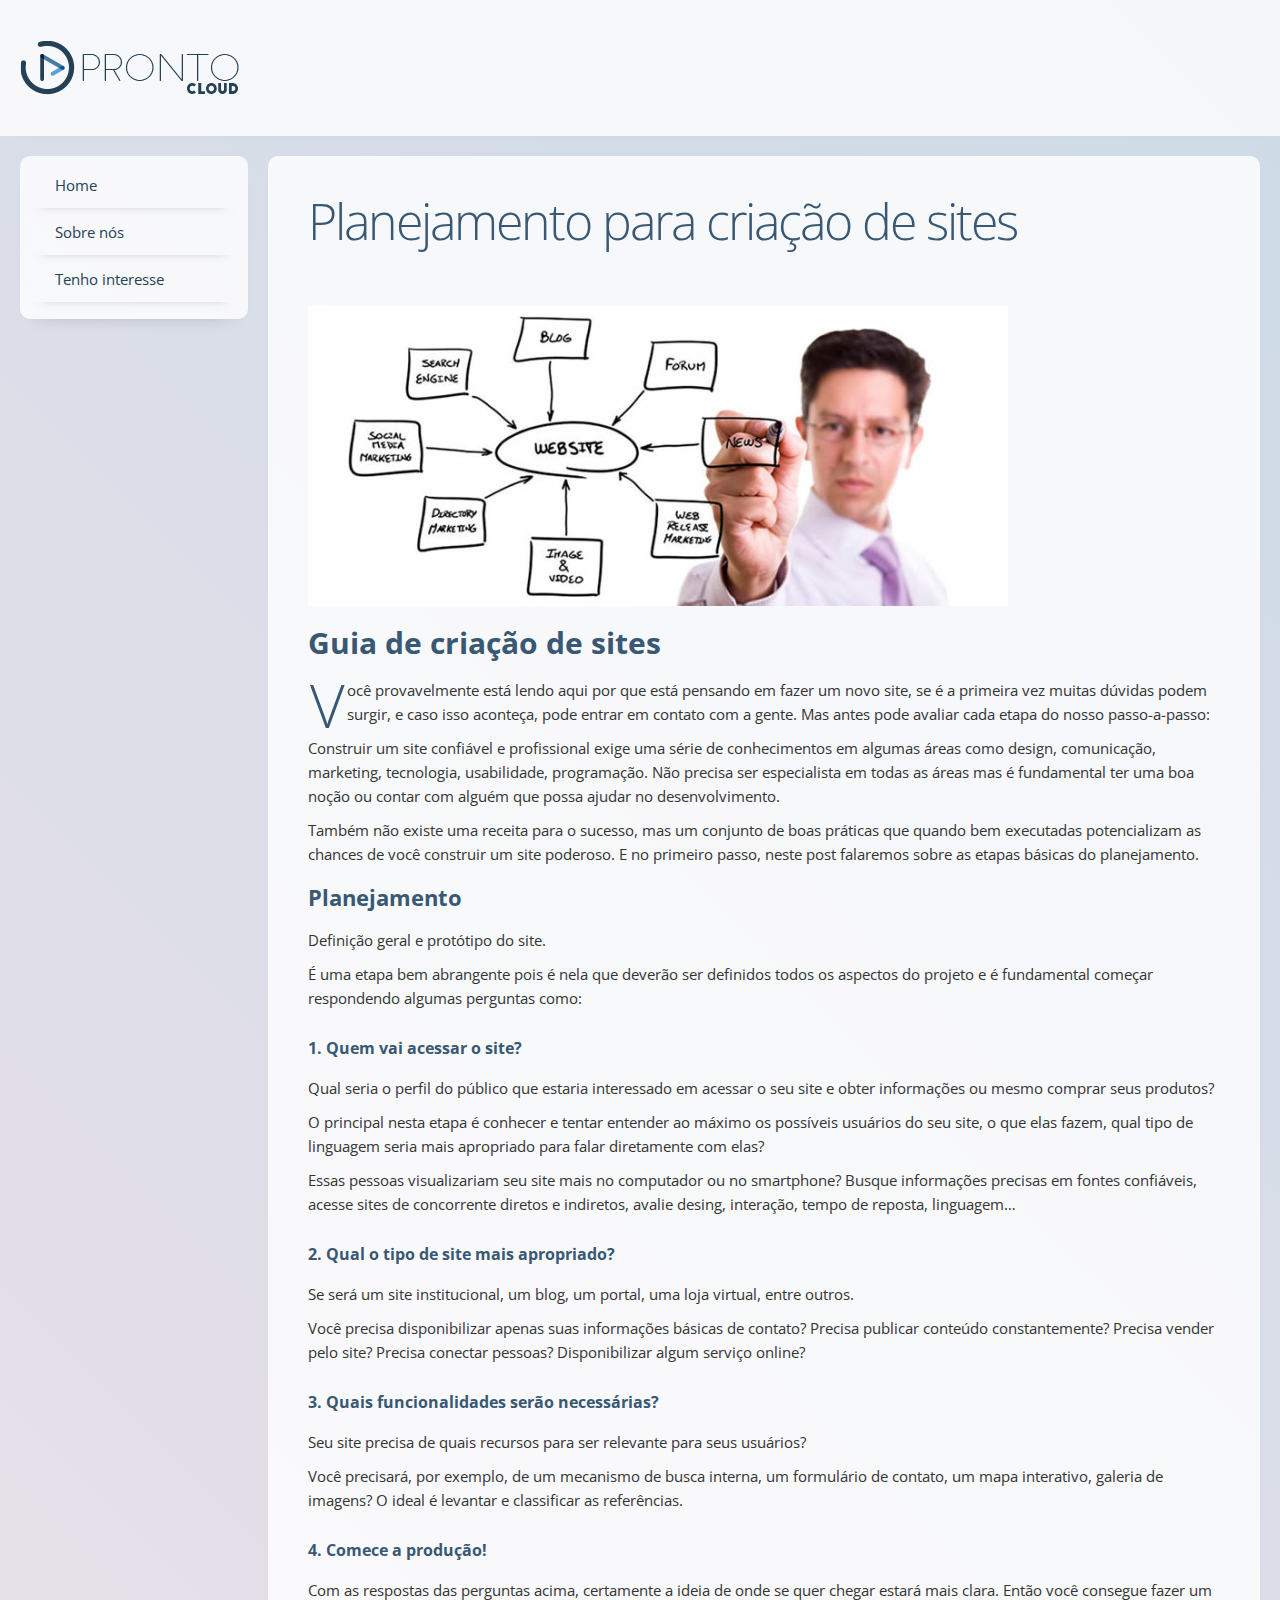
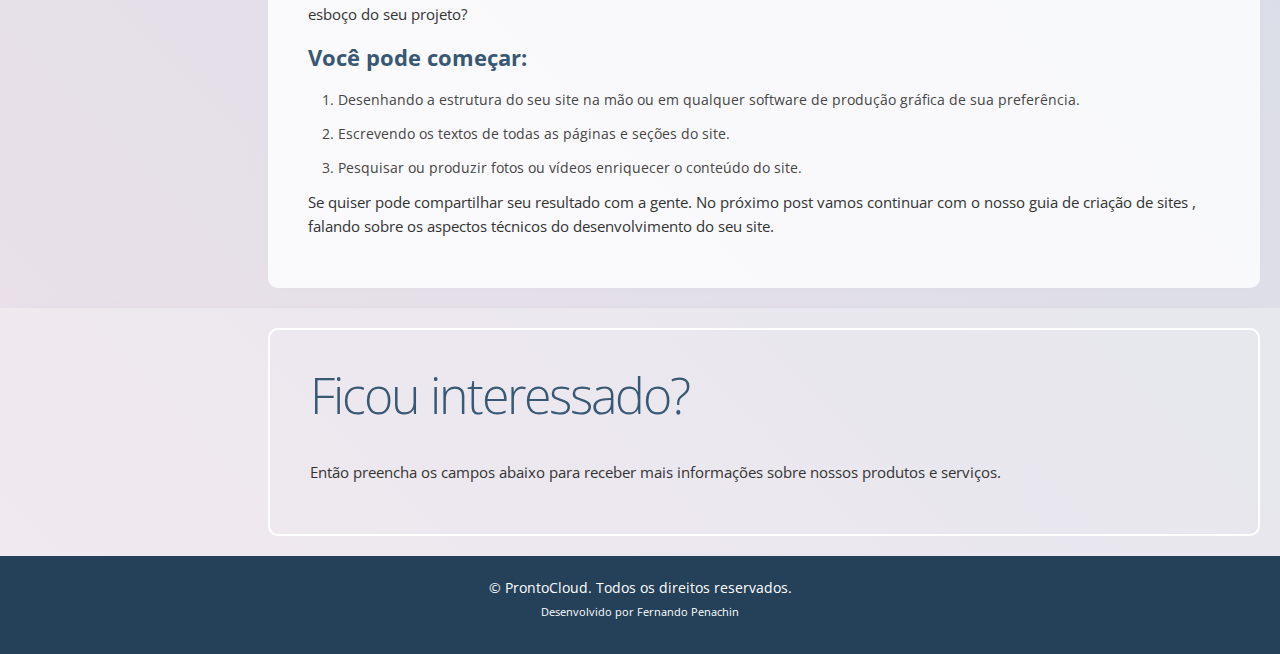
==== index.html @ b45b5a0e "ajustes solicitados e melhorias gerais" ====
<!DOCTYPE html>
<html lang="pt-br">
<head>
    <meta charset="UTF-8">
    <meta http-equiv="X-UA-Compatible" content="IE=edge">
    <meta name="viewport" content="width=device-width, initial-scale=1.0">
    <link rel="stylesheet" href="./css/reset.css">
    <link rel="stylesheet" href="./css/style.css">

    <!-- Google fonts -->

    <link rel="preconnect" href="https://fonts.googleapis.com">
    <link rel="preconnect" href="https://fonts.gstatic.com" crossorigin>
    <link href="https://fonts.googleapis.com/css2?family=Open+Sans:wght@300;400;700&display=swap" rel="stylesheet">
    
    <!-- icones -->
    <link rel="shortcut icon" href="./images/favicon.cc"> <!-- necessário ter 17x17 px-->
    <link rel="apple-touch-icon" href="./images/icon-touch-retina.png">
    <link rel="apple-touch-icon" href="./images/icon-touch-retina-iphone.png">
    <link rel="apple-touch-icon" href="./images/icon-touch-retina-ipad.png">
    
    <title>Prontocloud</title>
</head>
<body>
    <div class="main-container">
        <header>
            <div class="container">
                <img src="./images/prontocloud.png" alt="ProntoCloud">
            </div>
        </header>
        <section>
            <div class="container">
                <nav>
                    <ul>
                        <a href="#"><li>Home</li></a>
                        <a href="#"><li>Sobre nós</li></a>
                        <a href="#tenho-interesse"><li>Tenho interesse</li></a>
                    </ul>

                </nav>
                <article class="conteudo-principal">
                        <div class="container box-container">
                        <h1>Planejamen&shy;to para criação de sites</h1>

                        <img src="./images/web-design-planning-700x300.jpg" alt="Planejamento para criação de sites">


                        <h2>Guia de criação de sites</h2>

                        <p>Você provavelmente está lendo aqui por que está pensando em fazer um novo site, se é a primeira vez muitas dúvidas podem surgir, e caso isso aconteça, pode entrar em contato com a gente. Mas antes pode avaliar cada etapa do nosso passo-a-passo:</p>

                        <p>Construir um site confiável e profissional exige uma série de conhecimentos em algumas áreas como design, comunicação, marketing, tecnologia, usabilidade, programação. Não precisa ser especialista em todas as áreas mas é fundamental ter uma boa noção ou contar com alguém que possa ajudar no desenvolvimento.</p>

                        <p>Também não existe uma receita para o sucesso, mas um conjunto de boas práticas que quando bem executadas potencializam as chances de você construir um site poderoso. E no primeiro passo, neste post falaremos sobre as etapas básicas do planejamento.</p>

                        <h3>Planejamento</h3>

                        <p>Definição geral e protótipo do site.</p>

                        <p>É uma etapa bem abrangente pois é nela que deverão ser definidos todos os aspectos do projeto e é fundamental começar respondendo algumas perguntas como:</p>

                        <h4>1. Quem vai acessar o site?</h4>

                        <p>Qual seria o perfil do público que estaria interessado em acessar o seu site e obter informações ou mesmo comprar seus produtos?</p>

                        <p>O principal nesta etapa é conhecer e tentar entender ao máximo os possíveis usuários do seu site, o que elas fazem, qual tipo de linguagem seria mais apropriado para falar diretamente com elas?</p>

                        <p>Essas pessoas visualizariam seu site mais no computador ou no smartphone? Busque informações precisas em fontes confiáveis, acesse sites de concorrente diretos e indiretos, avalie desing, interação, tempo de reposta, linguagem…</p>

                        <h4>2. Qual o tipo de site mais apropriado?</h4>

                        <p>Se será um site institucional, um blog, um portal, uma loja virtual, entre outros.</p>

                        <p>Você precisa disponibilizar apenas suas informações básicas de contato? Precisa publicar conteúdo constantemente? Precisa vender pelo site? Precisa conectar pessoas? Disponibilizar algum serviço online?</p>

                        <h4>3. Quais funcionalidades serão necessárias?</h4>

                        <p>Seu site precisa de quais recursos para ser relevante para seus usuários?</p>

                        <p>Você precisará, por exemplo, de um mecanismo de busca interna, um formulário de contato, um mapa interativo, galeria de imagens? O ideal é levantar e classificar as referências.</p>

                        <h4>4. Comece a produção!</h4>

                        <p>Com as respostas das perguntas acima, certamente a ideia de onde se quer chegar estará mais clara. Então você consegue fazer um esboço do seu projeto?</p>

                        <h3>Você pode começar:</h3>

                        <ol>
                            <li>Desenhando a estrutura do seu site na mão ou em qualquer software de produção gráfica de sua preferência.</li>
                            <li>Escrevendo os textos de todas as páginas e seções do site.</li>
                            <li>Pesquisar ou produzir fotos ou vídeos enriquecer o conteúdo do site.</li>
                        </ol>

                        <p>Se quiser pode compartilhar seu resultado com a gente. No próximo post vamos continuar com o nosso guia de criação de sites , falando sobre os aspectos técnicos do desenvolvimento do seu site.</p>
                    </div>
                </article>
                <div class="clear"></div>
            </div>
        </section>
        <section id="tenho-interesse">
            <div class="container">
                <article class="form-box">
                    <h1>Ficou interessado?</h1>
                    <p>Então preencha os campos abaixo para receber mais informações sobre nossos produtos e serviços.</p>
                    
                    <div class="cognito">
                    <script src="https://www.cognitoforms.com/f/seamless.js" data-key="Wasfi96t-keE6ZLmAqJ-lQ" data-form="1"></script>                
                    </div>
                </article>

            </div>
        </section>


        
            
        
        <footer>
            <div class="container">
                <p>&copy; ProntoCloud. Todos os direitos reservados. <small>Desenvolvido por Fernando Penachin</small></p>
            </div>

        </footer>
    </div>
</body>
</html>
---- css/style.css ----
html{
    font-size: 62.5%;
}

body{
    background-color: #f5f5f5;
    font-family: 'Open Sans', sans-serif;
    min-width: 320px;
}

/* Estrutura principal */

.main-container{
    display: block;
    margin: 0 auto;
    background: linear-gradient(45deg, #ece1e9, #cddbe7);
}

header{
    background: #ffffffcc;
    display: block;
    box-sizing: border-box;
    padding: 2rem;
    width: 100%;
    box-shadow: 0rem 0.1rem 1.8rem -1.7rem rgb(0 0 1 / 30%);
}

.container{
    max-width: 100%;
    margin: 0 auto;
    display: block;
    /*float: left;*/
}

.container.box-container{
    background-color: #ffffffcc;
    border-radius: 1rem;
    box-shadow: 0rem 0.1rem 1.8rem -1.7rem rgb(0 0 1 / 30%);
    padding: 4rem;
}

section{
    display: block;
    box-sizing: border-box;
    width: 100%;
    /*background: linear-gradient(45deg, #ece1e9, #cddbe7);*/
    /*float: left;*/
    font-size: 1.5rem; /* equivalente a 15px devido ao elemento root (html) ser 62.5%, que equivale a 1rem*/
    padding: 2rem;

}

section nav{
    display: block;
    float: left;
    width: 20%;
}
nav ul{
    background: #ffffffcc;
    border-radius: 1rem;
    margin: 0rem 2rem 0rem 0rem;
    padding: 0.5rem 0rem 1.5rem 0rem;
    box-shadow: 0rem 1rem 1.8rem -1.7rem rgb(0 0 1 / 30%);
}

nav li{
    margin: 0.2rem 1rem 0.2rem 1rem;
    padding: 1.5rem 2.5rem;
    box-shadow: 0rem 0.8rem 1.2rem -1.3rem rgb(36 65 88 / 50%);
}

nav li:hover{
    background: #e9ecf1;
    border-radius: 0.5rem;

}

nav a{
    text-decoration: none;
    color: #254159;
}

nav a:hover {
    color: #385874;
}

section article.conteudo-principal {
    display: block;
    float: left;
    width: 80%;
}

section article.form-box {
    margin-left:20%;
    padding: 4rem;
    border: 0.2rem solid white;
    border-radius: 1rem;
}

.clear{
    clear: both;
}

footer{
    background-color: #254159;
    display: block;
    box-sizing: border-box;
    width: 100%;
    padding: 2rem;
    text-align: center;
}

footer p{
    color: #ffffff;
    font-size: 1.4rem;
}

footer small{
    color: #ffffff;
    font-size: 80%;
    display: block;
}

/* Títulos e parágrafos */

h1{
    font-size: 5rem;
    color: #385874;
    margin-bottom: 4rem;
    font-weight: 300;
    letter-spacing: -0.2rem;
}

h2{
    font-size: 3rem;
    color: #385874;
    margin-bottom: 2rem;
}

h3{
    font-size: 2.2rem;
    color: #385874;
    margin-bottom: 2rem;
    padding-top: 1rem;
}

h4{
    font-size: 1.6rem;
    color: #385874;
    margin-top: 2rem;
    margin-bottom: 2rem;
    padding-top: 1rem;
}

p{
    margin-bottom: 1rem;
    color: #333333;
    font-size: 1.5rem;
    line-height: 2.4rem;
}

.container .box-container h2+p:first-letter {
    color: #385874!important;
    font-size: 6rem;
    float: left;
    display: block!important;
    margin-top: 1.5rem;
    font-weight: 100;
    padding: 0rem 0.2rem;
}


ol{
    margin-left: 3rem;
}

ol li{
    font-size: 1.4rem;
    color:#454545;
    line-height: 2.4rem;
    margin-bottom: 1rem;
}

img {
    max-width: 100%;
    height: auto;
    margin: 2rem 0rem;
}


/* Form */
#tenho-interesse{
    width: 100%;
    box-sizing: border-box;
    background-color: #ffffff44;
    box-shadow: 0rem -0.1rem 1.8rem -1.7rem rgb(0 0 1 / 30%);
}

/* Estilização Cognito */

.cog-abuse.cog-wrapper, .cog-branding.cog-branding--minimal {
    display: none!important;
}

.cog-form__container {
    background: none!important;
}

.cog-cognito {
    margin: 0!important;
    padding: 0!important;
}

#tenho-interesse h1.cog-heading {
    color: #385874;
    font-family: 'Open Sans', sans-serif;
}

#tenho-interesse label {
    color: #385874;
    font-family: 'Open Sans', sans-serif;
}

.cog-cognito input {
    border-radius: .5rem!important;
    font-size: 2rem!important;
    font-family: 'Open Sans'!important;
    font-weight: 300!important;
}

.cog-cognito .cog-button {
    border-radius: .5rem!important;
    font-size: 2rem!important;
    font-family: 'Open Sans'!important;
    background-color: #254159!important;
    font-weight: 400!important;
    border:none!important;
    width: 100%!important;
}

@media (max-width: 1024px){
    nav li{
        margin: 0.2rem 1rem 0.2rem 1rem;
        padding: 1rem 0.8rem;
    }
}
@media (max-width: 425px){

    header .container{
        text-align: center;
    }

    section nav, section article.conteudo-principal{
        width: 100%;
    }

    section nav{
        margin-bottom: 2rem;
    }

    .container{
        padding-left: 1%;
        padding-right: 1%;
    }

    nav ul{
        margin: 0;
    }

    nav li{
        padding: 1.5rem 2.5rem;
    }

    section article.form-box {
        margin-left:0%;
        padding: 2rem;
    }
    
}

@media (max-width: 375px){
    .container.box-container{
        padding: 2rem;
    }

    h1{
        font-size: 4rem;
    }

}
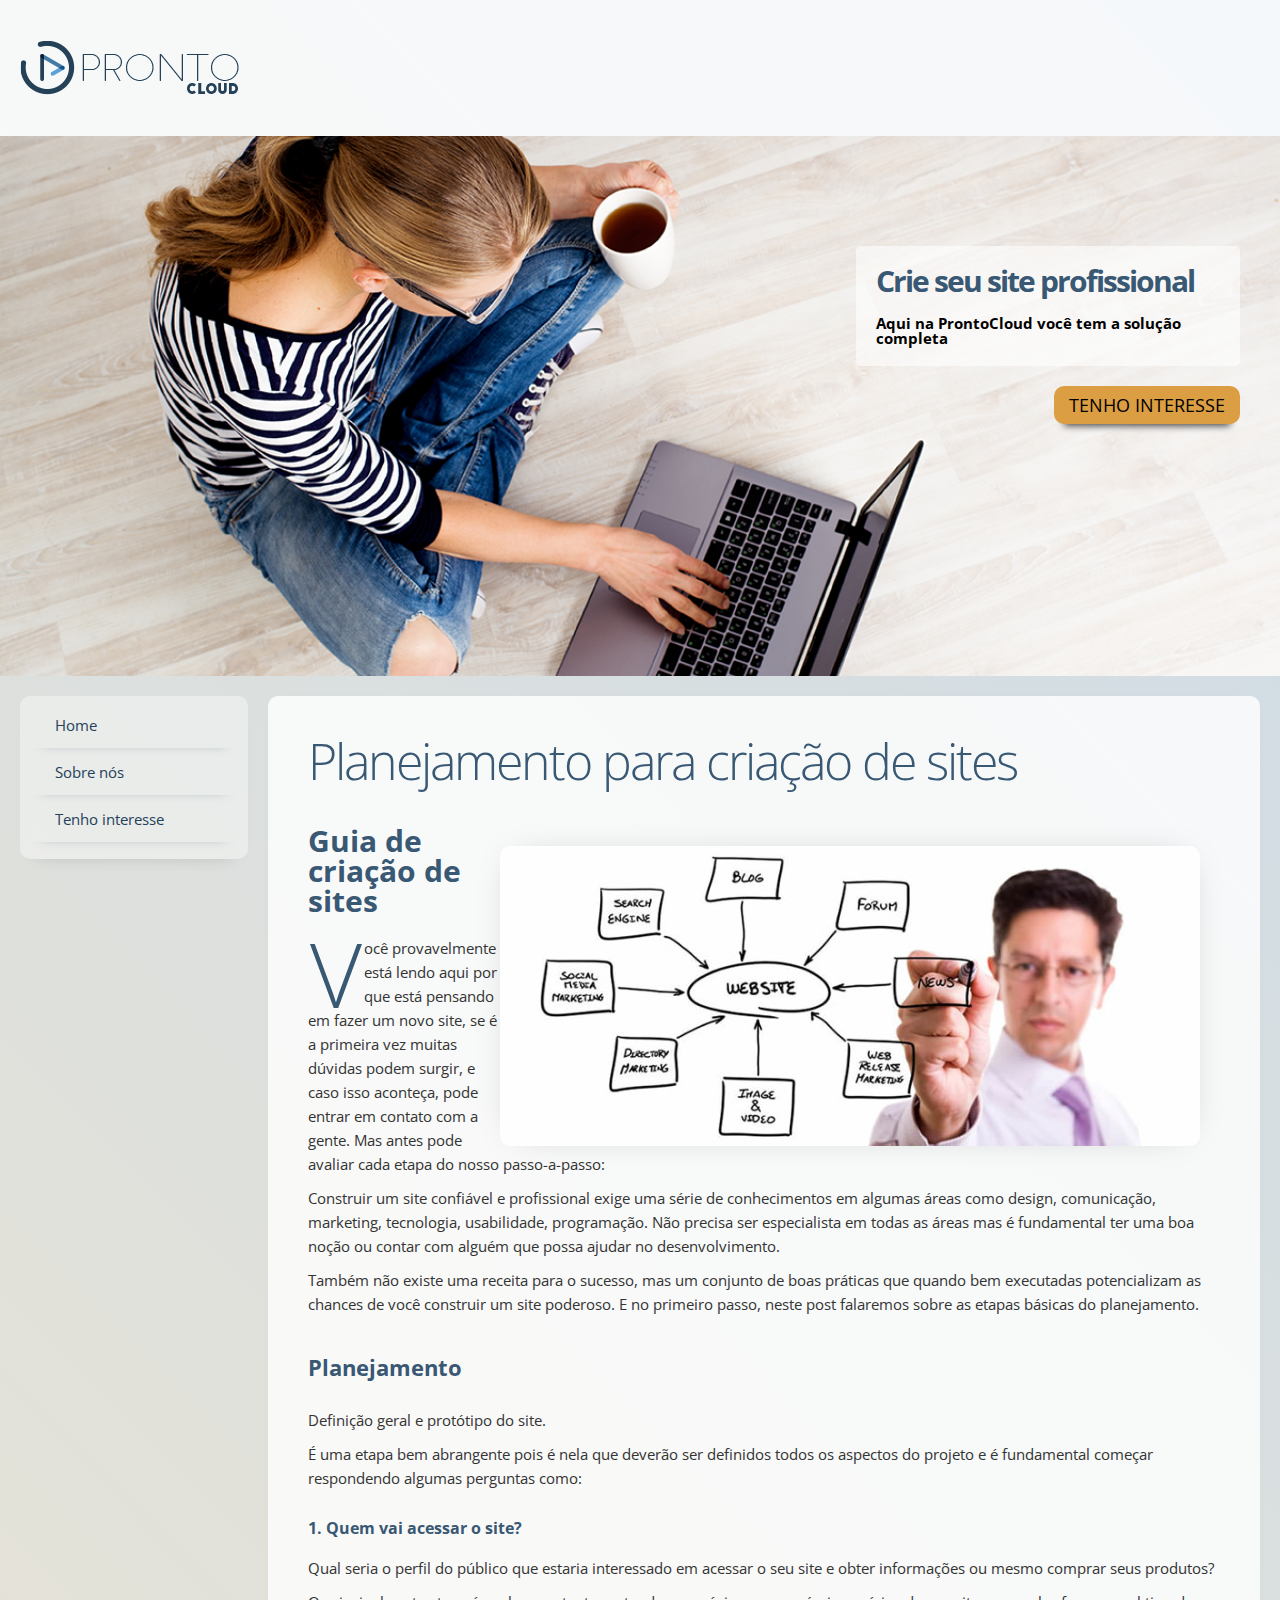
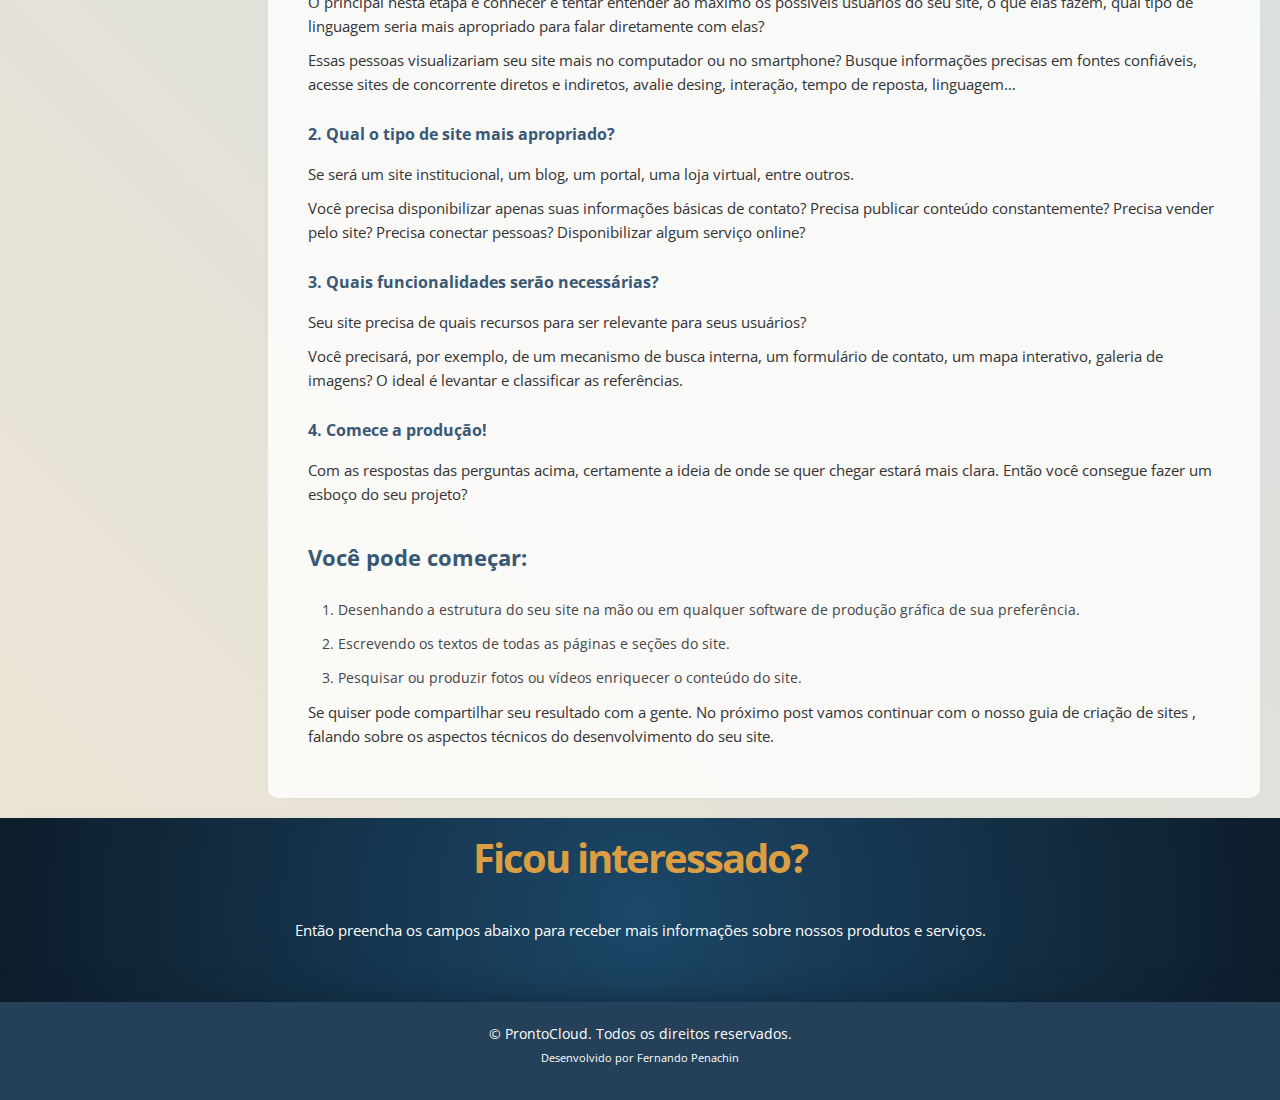
==== commit a5457e45: "ajustes solicitados e melhorias gerais nas páginas" ====
--- a/index.html
+++ b/index.html
@@ -25,15 +25,26 @@
     <div class="main-container">
         <header>
             <div class="container">
-                <img src="./images/prontocloud.png" alt="ProntoCloud">
+                <a href="./index.html"><img src="./images/prontocloud.png" alt="ProntoCloud"></a> <!-- Logo -->
             </div>
         </header>
+        <section id="banner">
+            <div class="container">
+                <div class="legenda-container">
+                    <div class="legenda">
+                        <h4>Crie seu site profissional</h4>
+                        <h5>Aqui na ProntoCloud você tem a solução completa</h5>
+                    </div>
+                    <a href="#tenho-interesse" class="button-cta">Tenho interesse</a>
+                </div>
+            </div>
+        </section>
         <section>
             <div class="container">
                 <nav>
                     <ul>
                         <a href="#"><li>Home</li></a>
-                        <a href="#"><li>Sobre nós</li></a>
+                        <a href="./sobrenos.html"><li>Sobre nós</li></a>
                         <a href="#tenho-interesse"><li>Tenho interesse</li></a>
                     </ul>
 
@@ -42,7 +53,7 @@
                         <div class="container box-container">
                         <h1>Planejamen&shy;to para criação de sites</h1>
 
-                        <img src="./images/web-design-planning-700x300.jpg" alt="Planejamento para criação de sites">
+                        <img class="conteudo-img" src="./images/web-design-planning-700x300.jpg" alt="Planejamento para criação de sites">
 
 
                         <h2>Guia de criação de sites</h2>
--- a/css/style.css
+++ b/css/style.css
@@ -1,3 +1,9 @@
+:root {
+    --azul-padrao: #385874;
+    --dourado-padrao: #db9e42;
+}
+
+
 html{
     font-size: 62.5%;
 }
@@ -13,7 +19,7 @@
 .main-container{
     display: block;
     margin: 0 auto;
-    background: linear-gradient(45deg, #ece1e9, #cddbe7);
+    background: linear-gradient(45deg, #ede5d3, #cddbe7);
 }
 
 header{
@@ -56,7 +62,7 @@
     width: 20%;
 }
 nav ul{
-    background: #ffffffcc;
+    background: #ffffff66;
     border-radius: 1rem;
     margin: 0rem 2rem 0rem 0rem;
     padding: 0.5rem 0rem 1.5rem 0rem;
@@ -70,7 +76,7 @@
 }
 
 nav li:hover{
-    background: #e9ecf1;
+    background: #ffffff66;
     border-radius: 0.5rem;
 
 }
@@ -91,15 +97,77 @@
 }
 
 section article.form-box {
-    margin-left:20%;
+    /*margin-left:20%;
     padding: 4rem;
     border: 0.2rem solid white;
-    border-radius: 1rem;
+    border-radius: 1rem;*/
 }
 
 .clear{
     clear: both;
 }
+
+/* Banner */ 
+
+#banner{
+    background-image: url('../images/banner.png');
+    background-repeat: no-repeat;
+    background-position: center;
+    background-size: cover;
+    height: 60vh;
+}
+
+#banner-sobrenos{
+    background-image: url('../images/banner-sobrenos.jpg');
+    background-repeat: no-repeat;
+    background-position: center;
+    background-size: cover;
+    height: 60vh;
+}
+
+.legenda-container{
+    float: right;
+    margin: 10vh 2rem 0 0;
+    width: 30vw;
+}
+
+.legenda{
+    padding: 2rem;
+    border-radius: 0.5rem;
+    background-color: rgba(255,255,255,0.6);
+    margin-bottom: 2rem;
+}
+
+.legenda h5 {
+    line-height: 1.5rem;
+}
+
+.legenda h4 {
+    margin-top: 0rem;
+    margin-bottom: 2rem;
+    padding: 0;
+    font-size: 3rem;
+    letter-spacing: -0.2rem;
+}
+
+.button-cta{
+    display: inline-block;
+    background:var(--dourado-padrao);
+    color: #000000;
+    font-size: 1.8rem;
+    text-transform: uppercase;
+    padding: 1rem 1.5rem;
+    width: auto;
+    box-shadow: 0rem 1.2rem 0.7rem -1rem rgb(0 0 0 / 70%);
+    text-decoration: none;
+    font-weight: 400;
+    border-radius: 1rem;
+    box-sizing: border-box;
+    float: right;
+}
+
+/* Footer */
+
 
 footer{
     background-color: #254159;
@@ -108,6 +176,7 @@
     width: 100%;
     padding: 2rem;
     text-align: center;
+    box-shadow: 0px 0px 36px -6px #0f212f;
 }
 
 footer p{
@@ -121,7 +190,7 @@
     display: block;
 }
 
-/* Títulos e parágrafos */
+/* TÃ­tulos e parÃ¡grafos */
 
 h1{
     font-size: 5rem;
@@ -140,7 +209,7 @@
 h3{
     font-size: 2.2rem;
     color: #385874;
-    margin-bottom: 2rem;
+    margin: 3rem 0rem;
     padding-top: 1rem;
 }
 
@@ -161,10 +230,11 @@
 
 .container .box-container h2+p:first-letter {
     color: #385874!important;
-    font-size: 6rem;
+    font-size: 9rem;
     float: left;
     display: block!important;
-    margin-top: 1.5rem;
+    margin-top: 2.5rem;
+    margin-bottom: 0.5rem;
     font-weight: 100;
     padding: 0rem 0.2rem;
 }
@@ -181,22 +251,46 @@
     margin-bottom: 1rem;
 }
 
+
 img {
     max-width: 100%;
     height: auto;
     margin: 2rem 0rem;
 }
 
+img.conteudo-img{
+    border-radius: 10px;
+    box-shadow: 0px 0px 35px -17px #00000044;
+    margin: 2rem 2rem 0rem 0rem;
+    float: right;
+}
+
 
 /* Form */
 #tenho-interesse{
     width: 100%;
     box-sizing: border-box;
-    background-color: #ffffff44;
+    background: radial-gradient(circle, #1c4768, #0d1d2a);
     box-shadow: 0rem -0.1rem 1.8rem -1.7rem rgb(0 0 1 / 30%);
 }
 
-/* Estilização Cognito */
+.form-box h1, .form-box p{
+    max-width: 800px;
+    text-align: center;
+    margin: 0 auto 4rem auto;
+}
+
+.form-box h1 {
+    color: var(--dourado-padrao);
+    font-weight: bold;
+    font-size: 4rem;
+}
+
+.form-box p {
+    color: #ffffff;
+}
+
+/* EstilizaÃ§Ã£o Cognito */
 
 .cog-abuse.cog-wrapper, .cog-branding.cog-branding--minimal {
     display: none!important;
@@ -207,23 +301,27 @@
 }
 
 .cog-cognito {
-    margin: 0!important;
-    padding: 0!important;
+    margin: 0px auto!important;
+    border: 1px solid #38698d!important;
+    border-radius: 10px!important;
+    padding: 2rem!important;
+    background: linear-gradient(45deg, #193f5c,#122a3d8c,#19405d)!important;
+    box-shadow: 0px 0px 22px -6px #0f212f!important;
 }
 
 #tenho-interesse h1.cog-heading {
-    color: #385874;
+    color: var(--dourado-padrao);
     font-family: 'Open Sans', sans-serif;
 }
 
 #tenho-interesse label {
-    color: #385874;
+    color: var(--dourado-padrao);
     font-family: 'Open Sans', sans-serif;
 }
 
 .cog-cognito input {
     border-radius: .5rem!important;
-    font-size: 2rem!important;
+    font-size: 1.5rem!important;
     font-family: 'Open Sans'!important;
     font-weight: 300!important;
 }
@@ -232,10 +330,11 @@
     border-radius: .5rem!important;
     font-size: 2rem!important;
     font-family: 'Open Sans'!important;
-    background-color: #254159!important;
-    font-weight: 400!important;
+    background-color: #db9e42!important;
+    font-weight: 600!important;
     border:none!important;
     width: 100%!important;
+    color: #254159!important;
 }
 
 @media (max-width: 1024px){
@@ -243,8 +342,20 @@
         margin: 0.2rem 1rem 0.2rem 1rem;
         padding: 1rem 0.8rem;
     }
+
+    img.conteudo-img {
+        margin: 2rem 0rem;
+        float: none;
+    }  
+
+    
 }
 @media (max-width: 425px){
+
+    img.conteudo-img {
+        margin: 2rem 0rem;
+        float: none;
+    }    
 
     header .container{
         text-align: center;
@@ -273,7 +384,14 @@
 
     section article.form-box {
         margin-left:0%;
-        padding: 2rem;
+        padding: 1rem;
+    }
+
+    .legenda-container {
+        float: right;
+        margin: 0.5rem;
+        width: 60vw;
+        text-align: right;
     }
     
 }
@@ -287,4 +405,5 @@
         font-size: 4rem;
     }
 
+
 }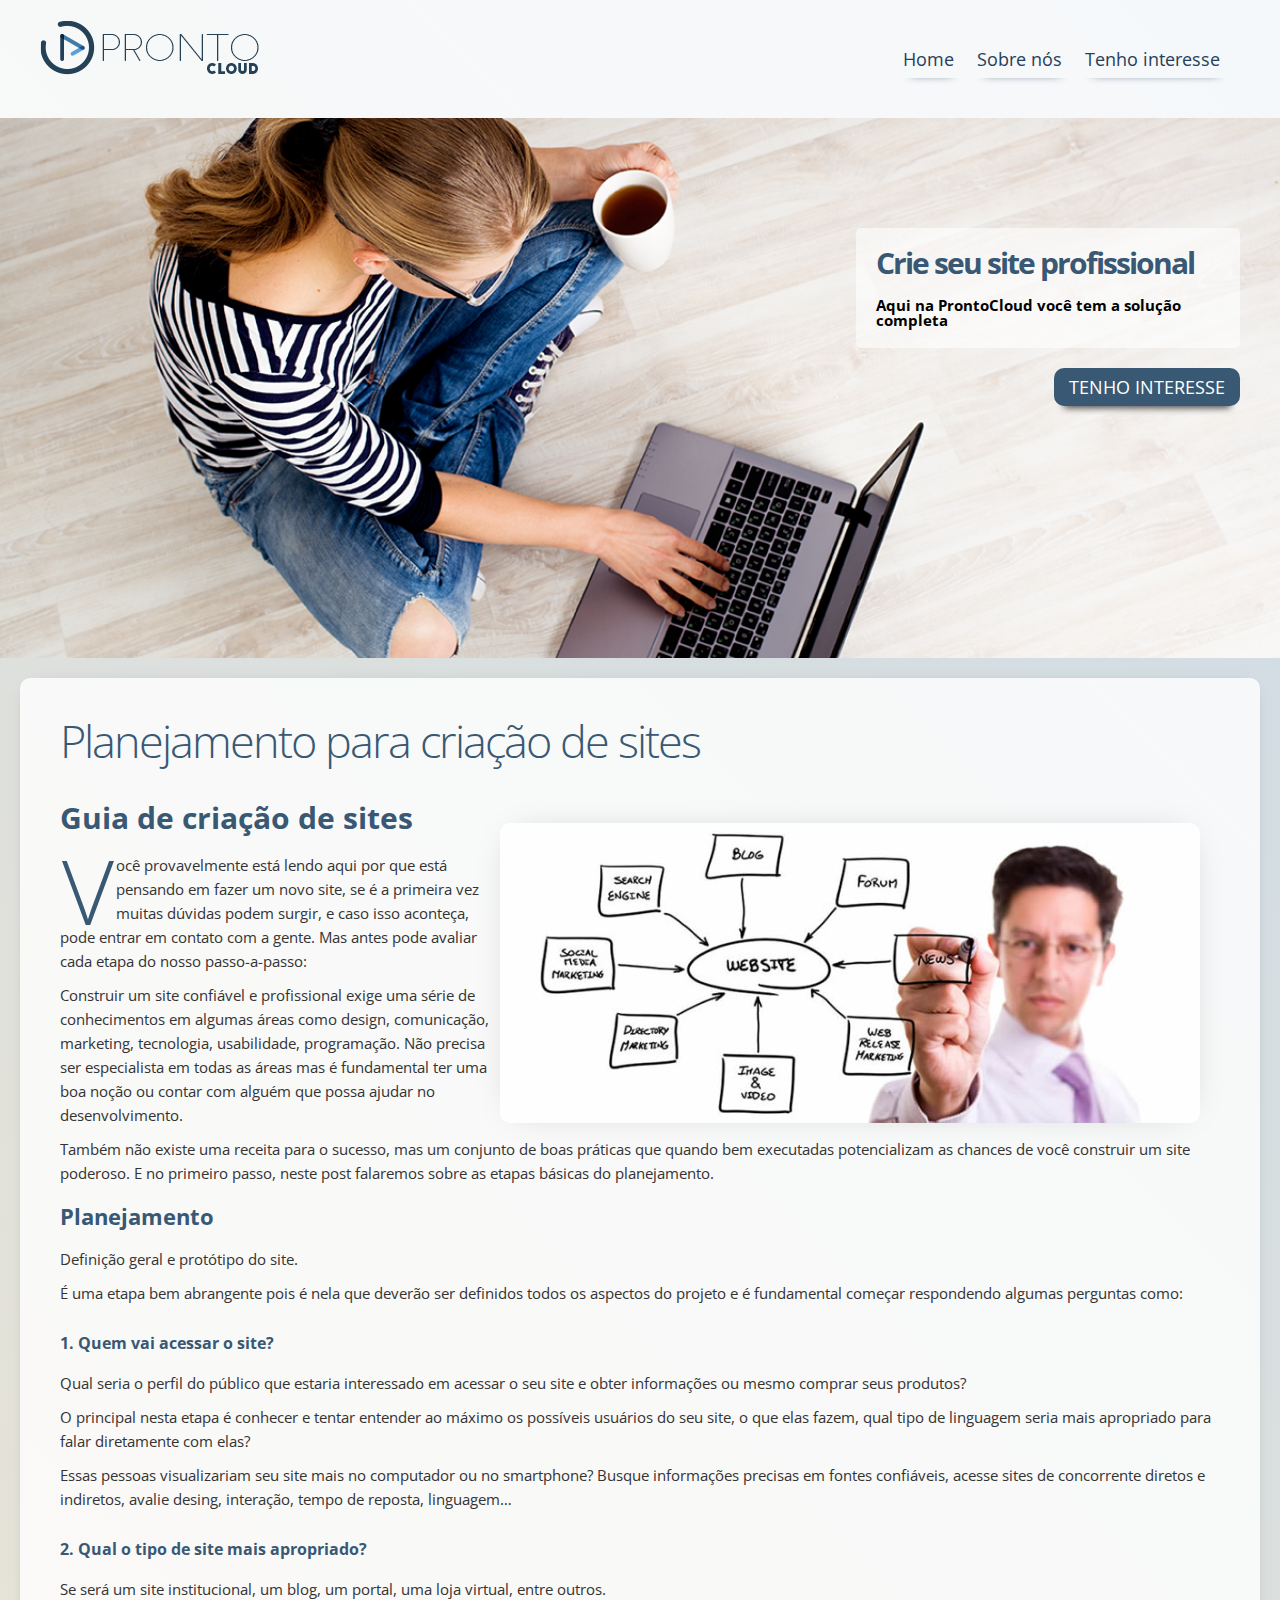
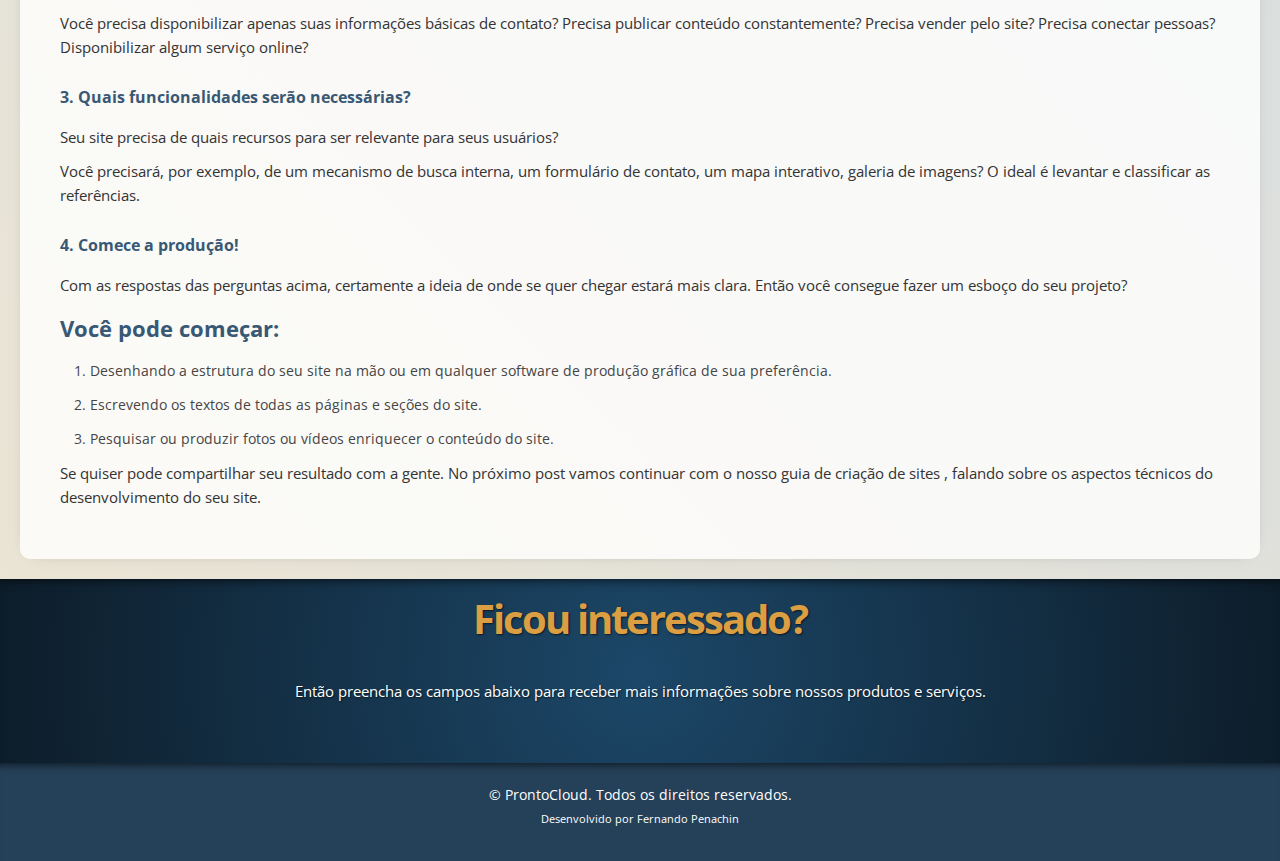
==== commit ddfa5c9b: "ajustes responsividade e menu" ====
--- a/index.html
+++ b/index.html
@@ -25,7 +25,16 @@
     <div class="main-container">
         <header>
             <div class="container">
-                <a href="./index.html"><img src="./images/prontocloud.png" alt="ProntoCloud"></a> <!-- Logo -->
+                <div class="menu">
+                    <a href="./index.html"><img class="logo" src="./images/prontocloud.png" alt="ProntoCloud"></a> <!-- Logo -->
+                    <nav class="menu-topo">
+                        <ul>
+                            <a href="./index.html"><li>Home</li></a>
+                            <a href="./sobrenos.html"><li>Sobre nós</li></a>
+                            <a href="#tenho-interesse"><li>Tenho interesse</li></a>
+                        </ul>
+                    </nav>
+                </div>
             </div>
         </header>
         <section id="banner">
@@ -41,14 +50,6 @@
         </section>
         <section>
             <div class="container">
-                <nav>
-                    <ul>
-                        <a href="#"><li>Home</li></a>
-                        <a href="./sobrenos.html"><li>Sobre nós</li></a>
-                        <a href="#tenho-interesse"><li>Tenho interesse</li></a>
-                    </ul>
-
-                </nav>
                 <article class="conteudo-principal">
                         <div class="container box-container">
                         <h1>Planejamen&shy;to para criação de sites</h1>
--- a/css/style.css
+++ b/css/style.css
@@ -26,7 +26,7 @@
     background: #ffffffcc;
     display: block;
     box-sizing: border-box;
-    padding: 2rem;
+    padding: 0rem 2rem;
     width: 100%;
     box-shadow: 0rem 0.1rem 1.8rem -1.7rem rgb(0 0 1 / 30%);
 }
@@ -35,14 +35,21 @@
     max-width: 100%;
     margin: 0 auto;
     display: block;
+
     /*float: left;*/
 }
 
 .container.box-container{
     background-color: #ffffffcc;
     border-radius: 1rem;
-    box-shadow: 0rem 0.1rem 1.8rem -1.7rem rgb(0 0 1 / 30%);
+    box-shadow: 0rem 0.1rem 1.8rem -1.5rem rgb(0 0 1 / 80%);
     padding: 4rem;
+    max-width: 1198px;
+}
+
+.container.home-section-container{
+    /*padding: 4rem;*/
+    max-width: 1198px;
 }
 
 section{
@@ -54,6 +61,10 @@
     font-size: 1.5rem; /* equivalente a 15px devido ao elemento root (html) ser 62.5%, que equivale a 1rem*/
     padding: 2rem;
 
+}
+
+.main-container.landing-page section .container{
+   /* max-width: 1198px;*/
 }
 
 section nav{
@@ -90,10 +101,74 @@
     color: #385874;
 }
 
+/* Menu Topo */
+
+.logo {
+    margin: 2rem 2rem;
+    flex: 25%;
+}
+
+.logo img{
+    margin: 0;
+}
+
+.menu {
+    display: flex;
+    flex: 1 1 auto;
+    /* flex-flow: column; */
+    flex-wrap: wrap;
+    justify-content: center;
+    flex: 75%;
+}
+
+nav.menu-topo{
+    display: flex;
+    width: auto;
+    flex: 1 1 auto;
+    justify-content: flex-end;
+    align-content: center;
+    align-items: center;
+}
+
+nav.menu-topo ul{
+    background: none;
+    border-radius: 0;
+    margin: 0rem 3rem 0rem 0rem;
+    padding: 4rem 0;
+    box-shadow: none;
+}
+
+nav.menu-topo li{
+    margin: 0;
+    padding: 1rem;
+    box-shadow: none;
+    display: inline-block;
+    font-size: 1.8rem;
+    font-weight: 400;
+    box-shadow: 3px 11px 10px -15px;
+}
+
+nav.menu-topo li:hover{
+    background: #ffffff66;
+    border-radius: 0.5rem;
+
+}
+
+nav.menu-topo a{
+    text-decoration: none;
+    color: #254159;
+}
+
+nav.menu-topo a:hover {
+    color: #385874;
+}
+
+/* Conteúdo principal */
+
 section article.conteudo-principal {
     display: block;
     float: left;
-    width: 80%;
+    width: 100%;
 }
 
 section article.form-box {
@@ -152,8 +227,8 @@
 
 .button-cta{
     display: inline-block;
-    background:var(--dourado-padrao);
-    color: #000000;
+    background:var(--azul-padrao);
+    color: #ffffff;
     font-size: 1.8rem;
     text-transform: uppercase;
     padding: 1rem 1.5rem;
@@ -168,7 +243,6 @@
 
 /* Footer */
 
-
 footer{
     background-color: #254159;
     display: block;
@@ -176,7 +250,7 @@
     width: 100%;
     padding: 2rem;
     text-align: center;
-    box-shadow: 0px 0px 36px -6px #0f212f;
+    box-shadow: 0rem 1rem 1.2rem -1.1rem rgb(0 0 1) inset;
 }
 
 footer p{
@@ -190,11 +264,11 @@
     display: block;
 }
 
-/* TÃ­tulos e parÃ¡grafos */
+/* Títulos e parágrafos */
 
 h1{
-    font-size: 5rem;
-    color: #385874;
+    font-size: 4.5rem;
+    color: var(--azul-padrao);
     margin-bottom: 4rem;
     font-weight: 300;
     letter-spacing: -0.2rem;
@@ -202,20 +276,20 @@
 
 h2{
     font-size: 3rem;
-    color: #385874;
+    color: var(--azul-padrao);
     margin-bottom: 2rem;
 }
 
 h3{
     font-size: 2.2rem;
-    color: #385874;
-    margin: 3rem 0rem;
+    color: var(--azul-padrao);
+    margin-bottom: 2rem;
     padding-top: 1rem;
 }
 
 h4{
     font-size: 1.6rem;
-    color: #385874;
+    color: var(--azul-padrao);
     margin-top: 2rem;
     margin-bottom: 2rem;
     padding-top: 1rem;
@@ -239,7 +313,6 @@
     padding: 0rem 0.2rem;
 }
 
-
 ol{
     margin-left: 3rem;
 }
@@ -251,7 +324,6 @@
     margin-bottom: 1rem;
 }
 
-
 img {
     max-width: 100%;
     height: auto;
@@ -261,17 +333,99 @@
 img.conteudo-img{
     border-radius: 10px;
     box-shadow: 0px 0px 35px -17px #00000044;
-    margin: 2rem 2rem 0rem 0rem;
+    margin: 2rem 2rem 0rem 1rem;
     float: right;
 }
 
+/* Landing page */
+
+#saiba-mais{
+    background: radial-gradient(circle, #ede5d3, #d5c7ac);
+    padding: 4rem 4rem;
+    box-sizing: border-box;
+    box-shadow: 0rem 1rem 1.2rem -1.1rem rgb(0 0 1 / 50%) inset;
+}
+
+#saiba-mais p, #saiba-mais img {
+    width: 45%;
+    display: block; 
+    float: left;
+    padding: 2rem;
+}
+
+#saiba-mais p {
+    padding: 2rem;
+}
+
+#saiba-mais p:first-letter {
+    color: #385874!important;
+    font-size: 9rem;
+    float: left;
+    display: block!important;
+    margin-top: 2.5rem;
+    margin-bottom: 0.5rem;
+    font-weight: 100;
+    padding: 0rem 0.2rem;
+}
+
+
+#saiba-mais img {
+    padding: 0;
+}
+
+
+#duvidas-frequentes{
+    background: radial-gradient(circle, #466683, #1c3952);
+    padding: 4rem 4rem;
+    box-sizing: border-box;
+    color: #ffffff;
+    box-shadow: 0rem 1rem 1.2rem -1.1rem rgb(0 0 1) inset;
+}
+
+#duvidas-frequentes .bloco, #duvidas-frequentes img {
+    width: 50%;
+    display: block; 
+    float: left;
+    padding: 2rem;
+    box-sizing: border-box;
+}
+
+#duvidas-frequentes h1{
+    color: var(--dourado-padrao);
+    text-shadow: 1px 1px 2px #00000099;
+}
+
+#duvidas-frequentes .button-cta{
+    background-color: #b8c8d6;
+    color: var(--azul-padrao);
+}
+
+dl{
+    margin: 2rem 0;
+}
+
+dt{
+    font-weight: 700;
+    font-size: 1.8rem;
+    color: var(--dourado-padrao);
+    margin-bottom: 0.8rem;
+    text-shadow: 1px 1px 2px #00000099;
+}
+
+dd{
+    margin-left: 2rem;
+    margin-bottom: 2rem;
+    line-height: 160%;
+    text-shadow: 1px 1px 2px #00000099;
+}
 
 /* Form */
+
 #tenho-interesse{
     width: 100%;
     box-sizing: border-box;
     background: radial-gradient(circle, #1c4768, #0d1d2a);
-    box-shadow: 0rem -0.1rem 1.8rem -1.7rem rgb(0 0 1 / 30%);
+    box-shadow: 0rem 1rem 1.2rem -1.1rem rgb(0 0 1) inset;
 }
 
 .form-box h1, .form-box p{
@@ -284,13 +438,15 @@
     color: var(--dourado-padrao);
     font-weight: bold;
     font-size: 4rem;
+    text-shadow: 1px 1px 2px #00000099;
 }
 
 .form-box p {
     color: #ffffff;
-}
-
-/* EstilizaÃ§Ã£o Cognito */
+    text-shadow: 1px 1px 2px #00000099;
+}
+
+/* Estilização Cognito */
 
 .cog-abuse.cog-wrapper, .cog-branding.cog-branding--minimal {
     display: none!important;
@@ -312,11 +468,13 @@
 #tenho-interesse h1.cog-heading {
     color: var(--dourado-padrao);
     font-family: 'Open Sans', sans-serif;
+    text-shadow: 1px 1px 2px #00000099;
 }
 
 #tenho-interesse label {
     color: var(--dourado-padrao);
     font-family: 'Open Sans', sans-serif;
+    text-shadow: 1px 1px 2px #00000099;
 }
 
 .cog-cognito input {
@@ -337,25 +495,48 @@
     color: #254159!important;
 }
 
+/* TABLET */
+
 @media (max-width: 1024px){
     nav li{
         margin: 0.2rem 1rem 0.2rem 1rem;
         padding: 1rem 0.8rem;
     }
 
+    #banner{
+        height: 50vh;
+    }
+
+    #banner-sobrenos{
+        height: 50vh;
+    }
+}
+
+@media (max-width: 820px){
     img.conteudo-img {
-        margin: 2rem 0rem;
+        border-radius: 10px;
+        box-shadow: 0px 0px 35px -17px #00000044;
+        margin: 0rem 0rem 2rem 0rem;
         float: none;
-    }  
-
-    
-}
+    }
+
+    #duvidas-frequentes .bloco {
+        width: 100%;
+    }
+
+    #duvidas-frequentes img {
+        width: 65%;
+        margin: 0px auto;
+        float: none;
+    }
+
+
+}
+
+
+/* MOBILE */
+
 @media (max-width: 425px){
-
-    img.conteudo-img {
-        margin: 2rem 0rem;
-        float: none;
-    }    
 
     header .container{
         text-align: center;
@@ -369,6 +550,23 @@
         margin-bottom: 2rem;
     }
 
+    /* Menu Topo */
+    
+    nav.menu-topo{
+        display: block;
+        float: none;
+        width: 100%;
+    }
+    
+    nav.menu-topo ul {
+        margin: 0rem;
+        padding: 0rem 5rem 2rem;
+    }
+
+    nav.menu-topo li{
+        display: block;
+    }
+    
     .container{
         padding-left: 1%;
         padding-right: 1%;
@@ -384,7 +582,7 @@
 
     section article.form-box {
         margin-left:0%;
-        padding: 1rem;
+        padding: 2rem;
     }
 
     .legenda-container {
@@ -393,6 +591,19 @@
         width: 60vw;
         text-align: right;
     }
+
+    #saiba-mais p, #saiba-mais img {
+        width: 100%;
+        float: none;
+        padding: 0;
+    }
+
+    #duvidas-frequentes .bloco, #duvidas-frequentes img {
+        width: 100%;
+        float: none;
+        padding: 0;
+    }
+    
     
 }
 
@@ -405,5 +616,4 @@
         font-size: 4rem;
     }
 
-
 }